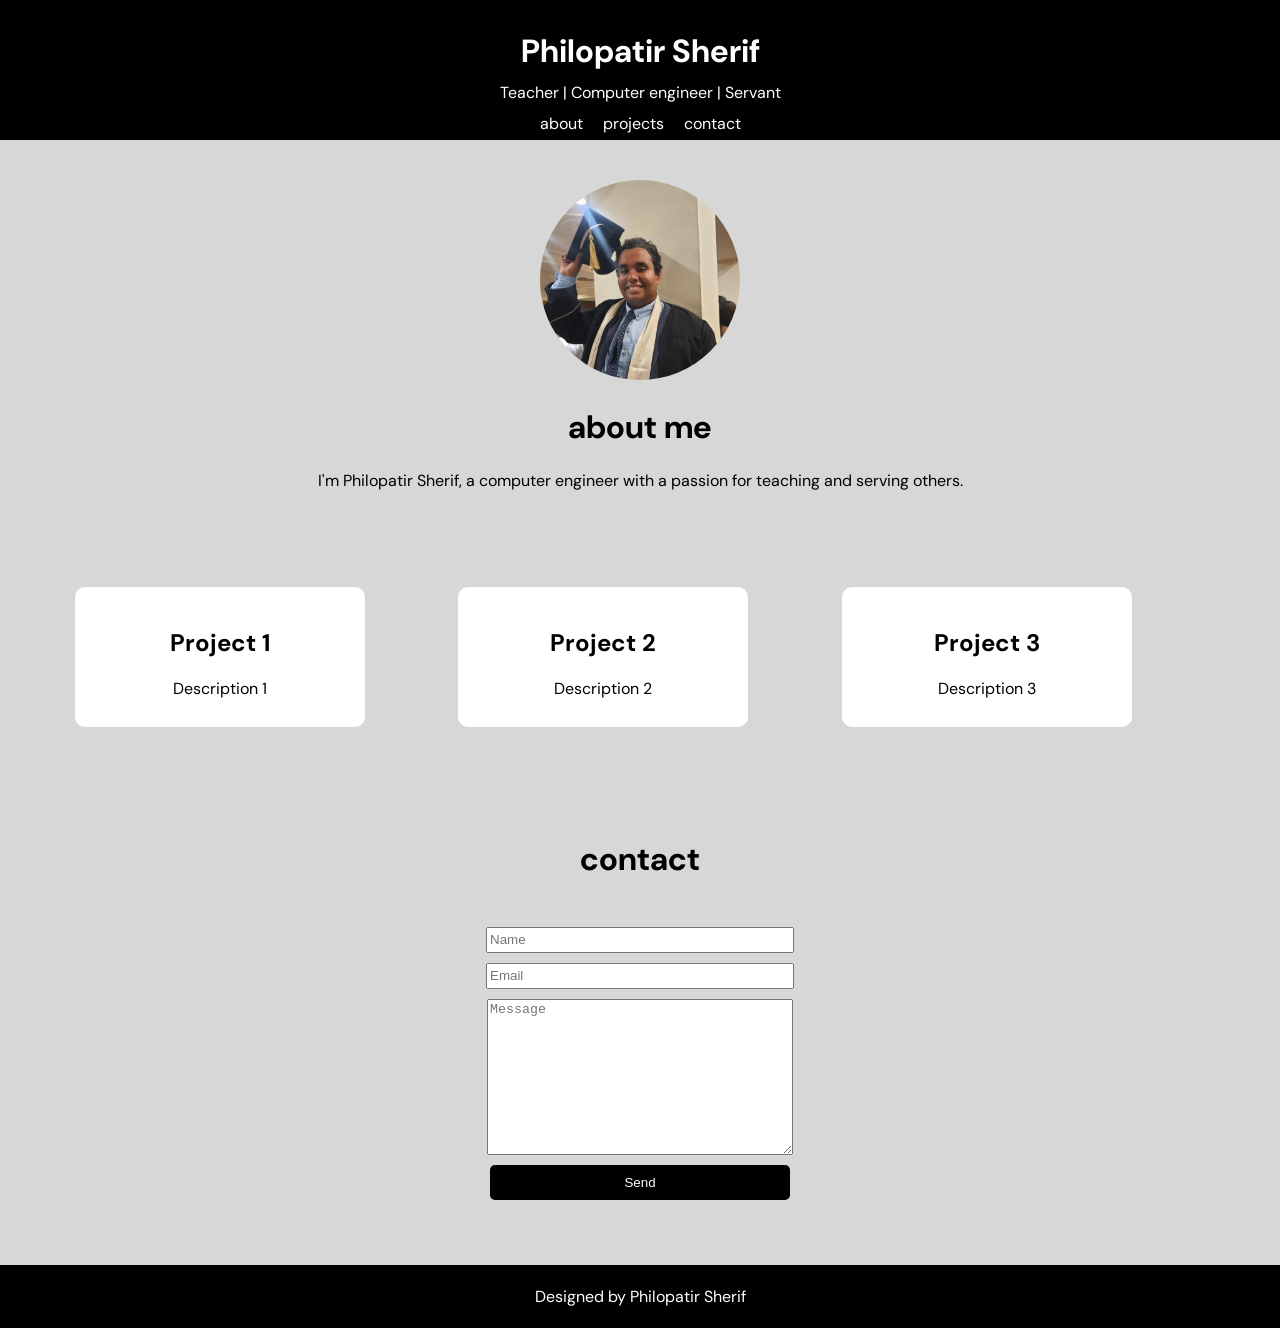
==== lab1.html @ 493f6755 "lab 1 final" ====
<!DOCTYPE html>
<html lang="en">

<head>
    <meta charset="UTF-8">
    <meta name="viewport" content="width=device-width, initial-scale=1.0">
    <title>Lab 1</title>
    <link rel="stylesheet" href="lab1.css">
    <link rel="preconnect" href="https://fonts.googleapis.com">
    <link rel="preconnect" href="https://fonts.gstatic.com" crossorigin>
    <link
        href="https://fonts.googleapis.com/css2?family=DM+Sans:ital,opsz,wght@0,9..40,100..1000;1,9..40,100..1000&display=swap"
        rel="stylesheet">

</head>

<body>
    <div class="header">
        <h1>Philopatir Sherif</h1>
        <p>Teacher | Computer engineer | Servant</p>
        <p>about &nbsp;&nbsp;&nbsp; projects &nbsp;&nbsp;&nbsp; contact</p>
    </div>
    <div class="about">
        <img src="./img/myphoto.jpeg" />
        <h1>about me</h1>
        <p>I'm Philopatir Sherif, a computer engineer with a passion for teaching and serving others.</p>
    </div>
    <div class="projects">
        <div class="project-card">
            <div class="card-header">
                <h2>Project 1</h2>
            </div>
            <div class="card-body">
                <p>Description 1</p>
            </div>
        </div>
        <div class="project-card">
            <div class="card-header">
                <h2>Project 2</h2>
            </div>
            <div class="card-body">
                <p>Description 2</p>
            </div>
        </div>
        <div class="project-card">
            <div class="card-header">
                <h2>Project 3</h2>
            </div>
            <div class="card-body">
                <p>Description 3</p>
            </div>
        </div>
    </div>
    <div class="contact">
        <h1>contact</h1>
        <form class="field-container">
            <input type="text" id="name" name="name" placeholder="Name">
            <input type="email" id="email" name="email" placeholder="Email">
            <textarea id="message" name="message" placeholder="Message"></textarea>
            <button type="submit">Send</button>
        </form>
    </div>
    <div class="footer">
        <p>Designed by Philopatir Sherif</p>
    </div>
</body>

</html>
---- lab1.css ----
body {
    font-family: "DM Sans", sans-serif;
    font-optical-sizing: auto;
    font-weight: 400;
    font-style: normal;
    margin: 0;
    background-color: rgb(215, 215, 215);
    height: 1000px;
}

.header {
    height: 100px;
    text-align: center;
    background-color: black;
    padding: 20px;
    color: white;
}

.header h1 {
    margin: 10px;
}

.header p {
    margin: 10px;
}

.about {
    text-align: center;
    margin: 20px;
    padding: 20px;
    border-radius: 10px;
}

.about img {
    width: 200px;
    height: 200px;
    border-radius: 50%;
}

.projects {
    display: grid;
    grid-template-columns: auto auto auto;
    gap: 20px;
    padding: 40px 75px;
    height: 150px;
}

.project-card {
    width: 250px;
    height: 100px;
    text-align: center;
    background-color: white;
    border-radius: 10px;
    padding: 20px;
}

.project-card:hover {
    width: 270px;
    height: 120px;
}

.contact {
    display: flex;
    flex-direction: column;
    align-items: center;
    margin: 20px;
    padding: 20px;
    border-radius: 10px;
}

.field-container {
    display: flex;
    flex-direction: column;
    margin: 20px;
    width: 300px;
    align-items: center;
}

.field-container input {
    margin: 5px;
    width: 300px;
    height: 20px;
}

.field-container textarea {
    margin: 5px;
    width: 300px;
    height: 150px;

}

.field-container button {
    margin: 5px;
    padding: 10px;
    border-radius: 5px;
    border: none;
    background-color: black;
    color: white;
    cursor: pointer;
    width: 300px;
}

.footer {
    text-align: center;
    padding: 5px;
    color: white;
    background-color: black;
}
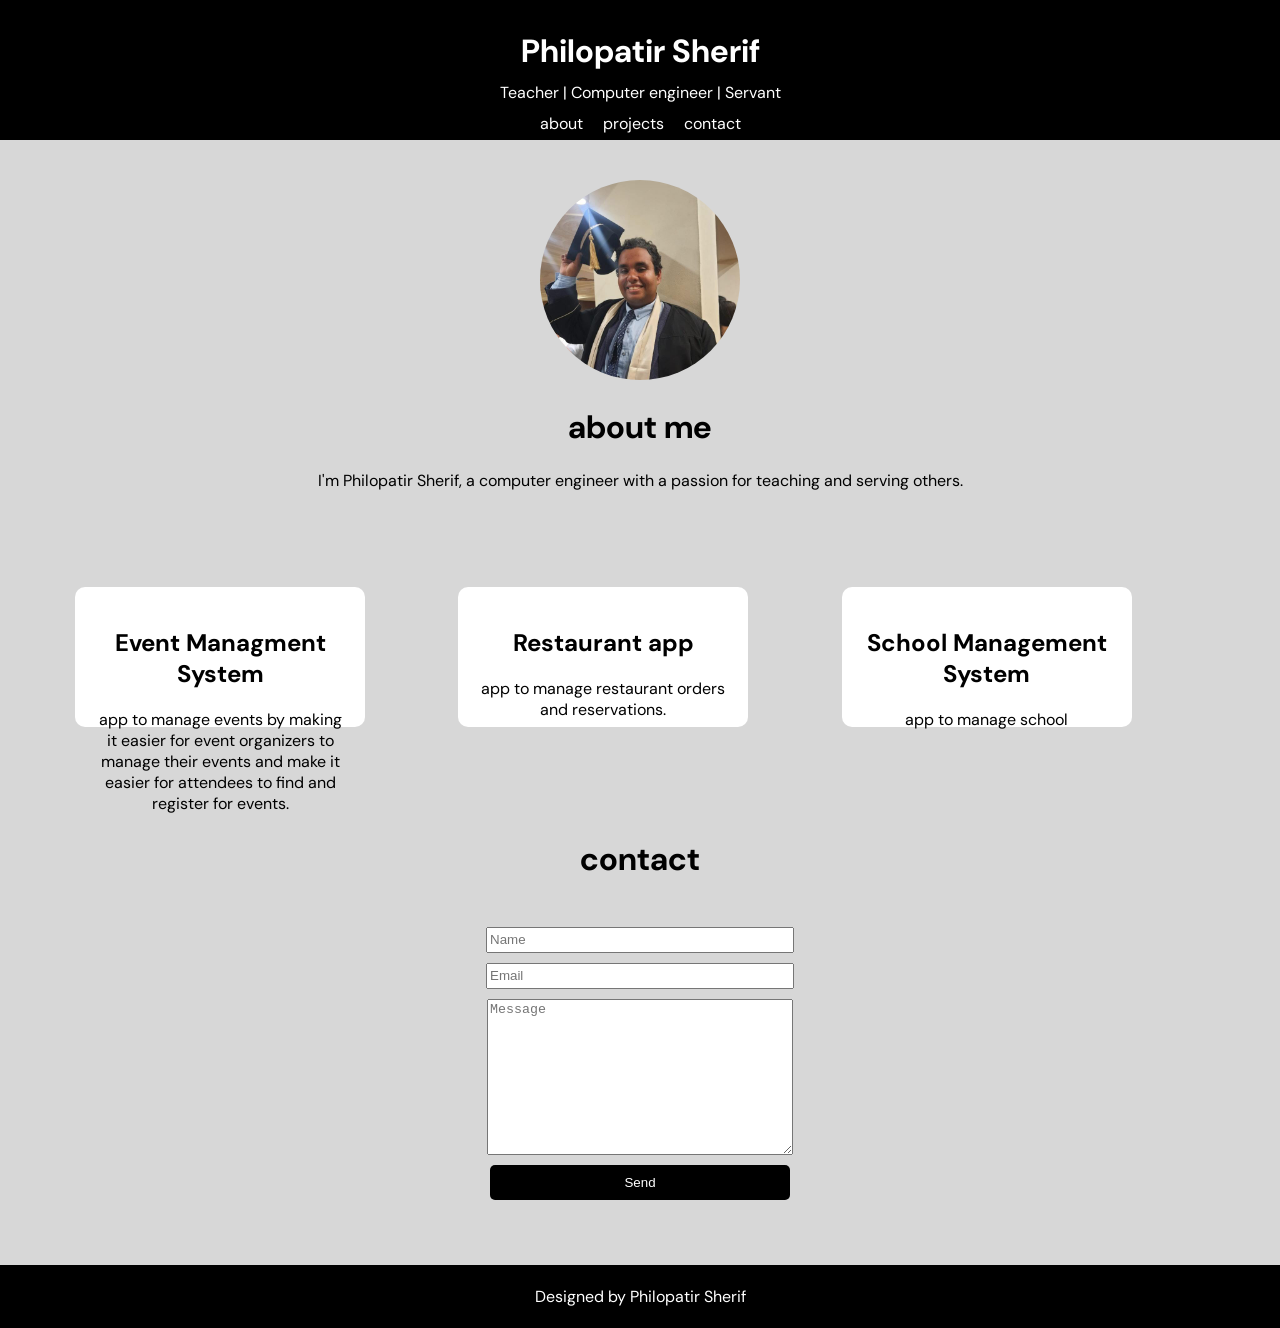
==== commit 941eb4c5: "final with some real projects" ====
--- a/lab1.html
+++ b/lab1.html
@@ -28,26 +28,27 @@
     <div class="projects">
         <div class="project-card">
             <div class="card-header">
-                <h2>Project 1</h2>
+                <h2>Event Managment System</h2>
             </div>
             <div class="card-body">
-                <p>Description 1</p>
+                <p> app to manage events by making it easier for event organizers to manage their events and make it
+                    easier for attendees to find and register for events.</p>
             </div>
         </div>
         <div class="project-card">
             <div class="card-header">
-                <h2>Project 2</h2>
+                <h2>Restaurant app</h2>
             </div>
             <div class="card-body">
-                <p>Description 2</p>
+                <p> app to manage restaurant orders and reservations.</p>
             </div>
         </div>
         <div class="project-card">
             <div class="card-header">
-                <h2>Project 3</h2>
+                <h2>School Management System</h2>
             </div>
             <div class="card-body">
-                <p>Description 3</p>
+                <p> app to manage school </p>
             </div>
         </div>
     </div>
